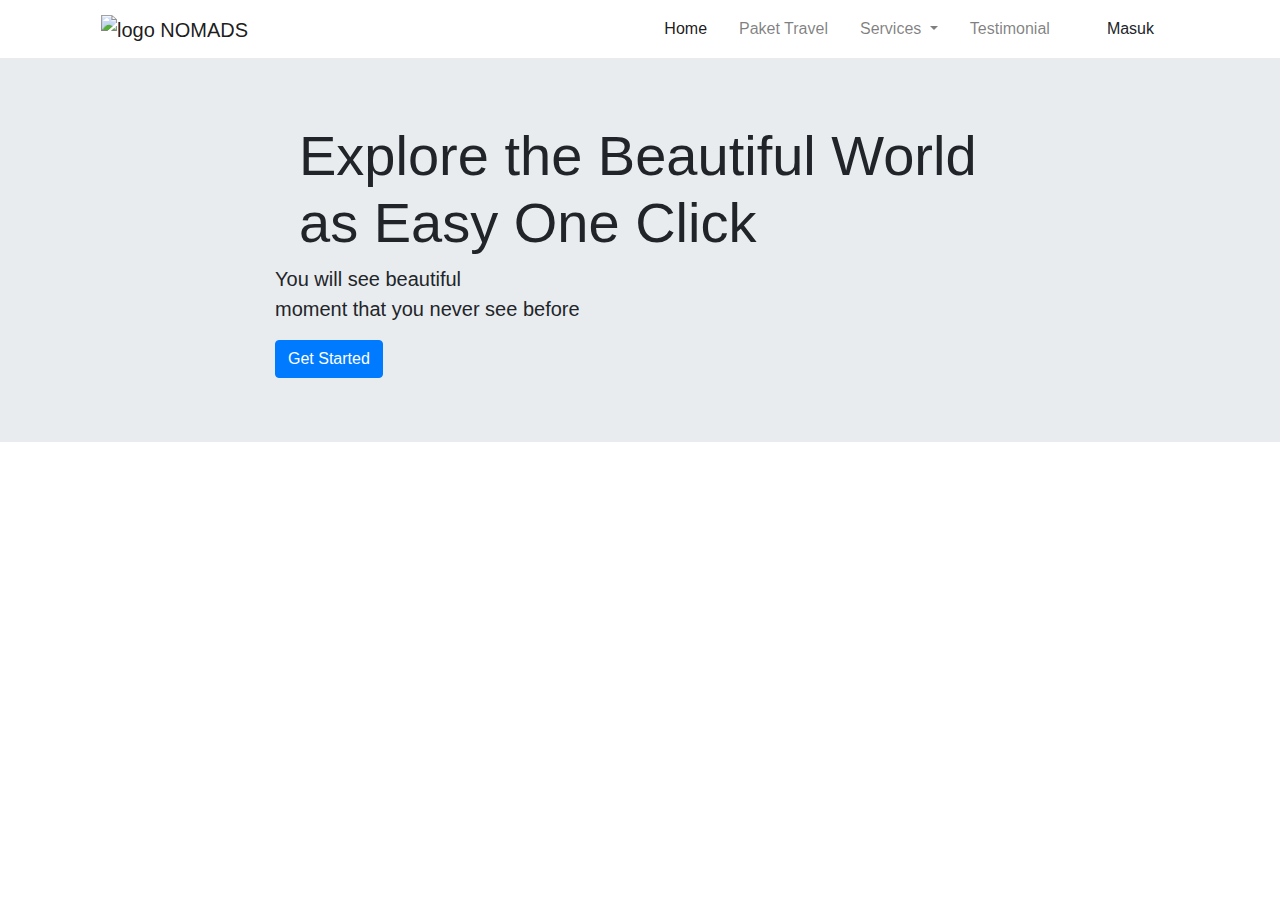
==== nomads-template/index.html @ 3c17fc30 "Done Header Template" ====
<!DOCTYPE html>
<html lang="en">
  <head>
    <meta charset="UTF-8" />
    <meta http-equiv="X-UA-Compatible" content="IE=edge" />
    <meta name="viewport" content="width=device-width, initial-scale=1.0" />
    <title>NOMADS</title>

    <!-- Bootstrap -->
    <link
      rel="stylesheet"
      href="frontend/libraries/boostrap/css/bootstrap.css"
    />
    <!-- Fonts -->
    <link rel="preconnect" href="https://fonts.gstatic.com" />
    <link
      href="https://fonts.googleapis.com/css2?family=Assistant:wght@300;400;500;600;700&family=Playfair+Display:wght@400;500;600;700&display=swap"
      rel="stylesheet"
    />

    <!-- My Style -->
    <link rel="stylesheet" href="/frontend/styles/main.css" />
  </head>

  <body>
    <!-- Navbar -->
    <div class="container">
      <nav class="navbar navbar-expand-lg navbar-light bg-white">
        <a href="#" class="navbar-brand">
          <img src="/frontend/images/logo_nomads.png" alt="logo NOMADS"
        /></a>
        <button
          class="navbar-toggler"
          type="button"
          data-toggle="collapse"
          data-target="#navigasi"
        >
          <span class="navbar-toggler-icon"></span>
        </button>

        <div class="collapse navbar-collapse" id="navigasi">
          <ul class="navbar-nav ml-auto mr-3">
            <li class="nav-item mx-md-2">
              <a href="#" class="nav-link active"
                >Home <span class="sr-only">(current)</span></a
              >
            </li>
            <li class="nav-item mx-md-2">
              <a href="#" class="nav-link">Paket Travel</a>
            </li>
            <li class="nav-item mx-md-2 dropdown">
              <a
                href="#"
                class="nav-link dropdown-toggle"
                id="navigasi"
                data-toggle="dropdown"
              >
                Services
              </a>
              <div class="dropdown-menu">
                <a href="#" class="dropdown-item">Passport</a>
                <a href="#" class="dropdown-item">Visa</a>
              </div>
            </li>
            <li class="nav-item mx-md-2">
              <a href="#" class="nav-link">Testimonial</a>
            </li>
          </ul>

          <!-- Mobile Button -->
          <form class="form-inline d-sm-block d-md-none">
            <button class="btn btn-login my-2 my-sm-0">Masuk</button>
          </form>

          <!-- Desktop Button -->
          <form class="form-inline my-2 my-lg-0 d-none d-md-block">
            <button class="btn btn-login btn-navbar-right my-2 my-sm-0 px-4">
              Masuk
            </button>
          </form>
        </div>
      </nav>
    </div>

    <!-- Header -->
    <header class="jumbotron jumbotron-fluid">
      <div class="container">
        <div class="row justify-content-center">
          <div class="col-lg-8">
            <h1 class="display-4 mx-4">
              Explore the Beautiful World as Easy One Click
            </h1>
            <p class="lead">
              You will see beautiful <br />
              moment that you never see before
            </p>
            <button class="btn btn-primary">Get Started</button>
          </div>
        </div>
      </div>
    </header>

    <script src="frontend/libraries/jquery/jquery-3.6.0.min.js"></script>
    <script src="frontend/libraries/boostrap/js/bootstrap.js"></script>
    <script src="/frontend//libraries//retina/retina.min.js"></script>
  </body>
</html>
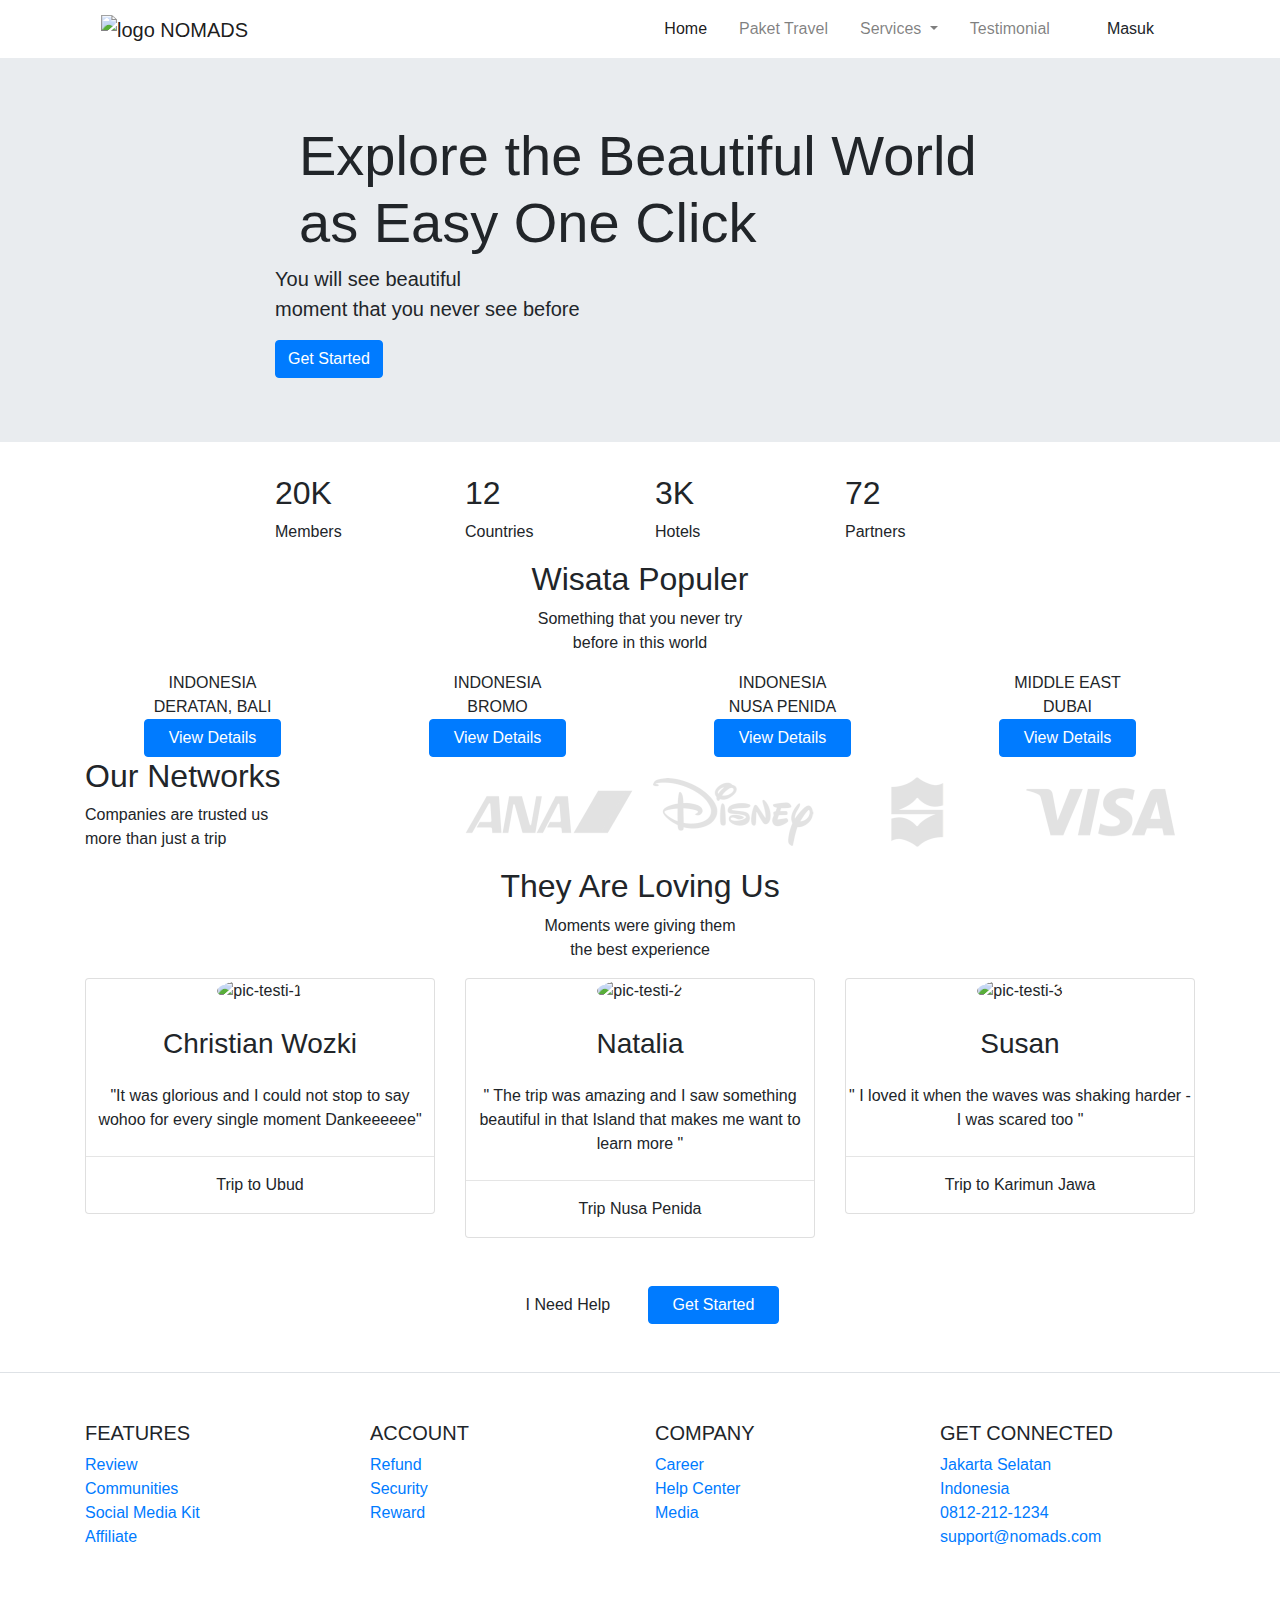
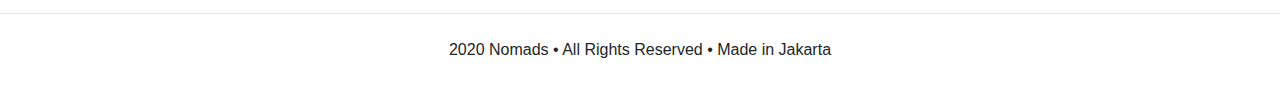
==== commit 12a5c9a6: "Done Landing Page Template" ====
--- a/nomads-template/index.html
+++ b/nomads-template/index.html
@@ -82,7 +82,7 @@
       </nav>
     </div>
 
-    <!-- Header -->
+    <!-- HEADER -->
     <header class="jumbotron jumbotron-fluid">
       <div class="container">
         <div class="row justify-content-center">
@@ -100,6 +100,246 @@
       </div>
     </header>
 
+    <!-- MAIN -->
+    <main>
+      <!-- Stats Panel -->
+      <div class="container">
+        <section class="row justify-content-center stats-panel" id="stats">
+          <div class="col-6 col-md-2 stats-detail">
+            <h2>20K</h2>
+            <p>Members</p>
+          </div>
+          <div class="col-6 col-md-2 stats-detail">
+            <h2>12</h2>
+            <p>Countries</p>
+          </div>
+          <div class="col-6 col-md-2 stats-detail">
+            <h2>3K</h2>
+            <p>Hotels</p>
+          </div>
+          <div class="col-6 col-md-2 stats-detail">
+            <h2>72</h2>
+            <p>Partners</p>
+          </div>
+        </section>
+      </div>
+
+      <!-- Section Popular -->
+      <section class="section-popular" id="popular">
+        <div class="container">
+          <div class="row">
+            <div class="col text-center section-popular-heading">
+              <h2>Wisata Populer</h2>
+              <p>
+                Something that you never try <br />
+                before in this world
+              </p>
+            </div>
+          </div>
+        </div>
+      </section>
+
+      <section class="section-popular-content" id="popularContent">
+        <div class="container">
+          <div class="row justify-content-center">
+            <div class="col-sm-6 col-md-4 col-lg-3">
+              <div class="text-center d-flex flex-column card-travel card-1">
+                <div class="travel-country">INDONESIA</div>
+                <div class="travel-location">DERATAN, BALI</div>
+                <div class="mt-auto travel-button">
+                  <a href="" class="btn btn-primary px-4">View Details</a>
+                </div>
+              </div>
+            </div>
+            <div class="col-sm-6 col-md-4 col-lg-3">
+              <div class="text-center d-flex flex-column card-travel card-2">
+                <div class="travel-country">INDONESIA</div>
+                <div class="travel-location">BROMO</div>
+                <div class="mt-auto travel-button">
+                  <a href="" class="btn btn-primary px-4">View Details</a>
+                </div>
+              </div>
+            </div>
+            <div class="col-sm-6 col-md-4 col-lg-3">
+              <div class="text-center d-flex flex-column card-travel card-3">
+                <div class="travel-country">INDONESIA</div>
+                <div class="travel-location">NUSA PENIDA</div>
+                <div class="mt-auto travel-button">
+                  <a href="" class="btn btn-primary px-4">View Details</a>
+                </div>
+              </div>
+            </div>
+            <div class="col-sm-6 col-md-4 col-lg-3">
+              <div class="text-center d-flex flex-column card-travel card-4">
+                <div class="travel-country">MIDDLE EAST</div>
+                <div class="travel-location">DUBAI</div>
+                <div class="mt-auto travel-button">
+                  <a href="" class="btn btn-primary px-4">View Details</a>
+                </div>
+              </div>
+            </div>
+          </div>
+        </div>
+      </section>
+
+      <!-- Section Networks -->
+      <section class="section-networks" id="networks">
+        <div class="container">
+          <div class="row">
+            <div class="col-md-4 text-center text-sm-left">
+              <h2>Our Networks</h2>
+              <p>
+                Companies are trusted us <br />
+                more than just a trip
+              </p>
+            </div>
+            <div class="col-md-8 d-flex align-items-center">
+              <img
+                src="./frontend/images/logo_partners.png"
+                alt="Logo Partners"
+                class="img-partners img-fluid"
+              />
+            </div>
+          </div>
+        </div>
+      </section>
+
+      <!-- Section Testimonial -->
+      <section class="section-testimonial-heading" id="testimonialHeading">
+        <div class="container">
+          <div class="row">
+            <div class="col text-center">
+              <h2>They Are Loving Us</h2>
+              <p>
+                Moments were giving them <br />
+                the best experience
+              </p>
+            </div>
+          </div>
+        </div>
+      </section>
+
+      <section class="section-testimonial-content" id="testimonialContent">
+        <div class="container">
+          <div class="row justify-content-center">
+            <div class="col-12 col-md-4">
+              <div class="card card-testimonial text-center">
+                <div class="testimonial-content">
+                  <img
+                    src="/frontend/images/testimonial-1.jpg"
+                    alt="pic-testi-1"
+                    class="mb-4 rounded-circle"
+                  />
+                  <h3 class="mb-4">Christian Wozki</h3>
+                  <p class="testimonial mb-4">
+                    "It was glorious and I could not stop to say wohoo for every
+                    single moment Dankeeeeee"
+                  </p>
+                  <hr />
+                  <p class="trip-to mt-2">Trip to Ubud</p>
+                </div>
+              </div>
+            </div>
+            <div class="col-12 col-md-4">
+              <div class="card card-testimonial text-center">
+                <div class="testimonial-content">
+                  <img
+                    src="/frontend/images/testimonial-2.jpg"
+                    alt="pic-testi-2"
+                    class="mb-4 rounded-circle"
+                  />
+                  <h3 class="mb-4">Natalia</h3>
+                  <p class="testimonial mb-4">
+                    " The trip was amazing and I saw something beautiful in that
+                    Island that makes me want to learn more "
+                  </p>
+                  <hr />
+                  <p class="trip-to mt-2">Trip Nusa Penida</p>
+                </div>
+              </div>
+            </div>
+            <div class="col-12 col-md-4">
+              <div class="card card-testimonial text-center">
+                <div class="testimonial-content">
+                  <img
+                    src="/frontend/images/testimonial-3.jpg"
+                    alt="pic-testi-3"
+                    class="mb-4 rounded-circle"
+                  />
+                  <h3 class="mb-4">Susan</h3>
+                  <p class="testimonial mb-4">
+                    " I loved it when the waves was shaking harder - I was
+                    scared too "
+                  </p>
+                  <hr />
+                  <p class="trip-to mt-2">Trip to Karimun Jawa</p>
+                </div>
+              </div>
+            </div>
+          </div>
+          <div class="row mt-4">
+            <div class="col-12 text-center">
+              <a href="#" class="btn btn-need-help px-4 mt-4 mx-1">
+                I Need Help
+              </a>
+              <a href="#" class="btn btn-primary px-4 mt-4 mx-1">
+                Get Started
+              </a>
+            </div>
+          </div>
+        </div>
+      </section>
+    </main>
+
+    <!-- FOOTER -->
+    <footer class="section-footer mt-5 mb-4 border-top">
+      <div class="container pt-5 pb-5">
+        <div class="row justify-content-center">
+          <div class="col-6 col-lg-3 mb-4 mb-md-0">
+            <h5>FEATURES</h5>
+            <ul class="list-unstyled">
+              <li><a href="#">Review</a></li>
+              <li><a href="#">Communities</a></li>
+              <li><a href="#">Social Media Kit</a></li>
+              <li><a href="#">Affiliate</a></li>
+            </ul>
+          </div>
+          <div class="col-6 col-lg-3 mb-4 mb-md-0">
+            <h5>ACCOUNT</h5>
+            <ul class="list-unstyled">
+              <li><a href="#">Refund</a></li>
+              <li><a href="#">Security</a></li>
+              <li><a href="#">Reward</a></li>
+            </ul>
+          </div>
+          <div class="col-6 col-lg-3 mb-4 mb-md-0">
+            <h5>COMPANY</h5>
+            <ul class="list-unstyled">
+              <li><a href="#">Career</a></li>
+              <li><a href="#">Help Center</a></li>
+              <li><a href="#">Media</a></li>
+            </ul>
+          </div>
+          <div class="col-6 col-lg-3 mb-4 mb-md-0">
+            <h5>GET CONNECTED</h5>
+            <ul class="list-unstyled">
+              <li><a href="#">Jakarta Selatan</a></li>
+              <li><a href="#">Indonesia</a></li>
+              <li><a href="#">0812-212-1234</a></li>
+              <li><a href="#">support@nomads.com</a></li>
+            </ul>
+          </div>
+        </div>
+      </div>
+      <div class="container-fluid">
+        <div class="row border-top justify-content-center pt-4">
+          <div class="col-auto text-gray-500 font-weight-light text-center">
+            2020 Nomads • All Rights Reserved • Made in Jakarta
+          </div>
+        </div>
+      </div>
+    </footer>
+
     <script src="frontend/libraries/jquery/jquery-3.6.0.min.js"></script>
     <script src="frontend/libraries/boostrap/js/bootstrap.js"></script>
     <script src="/frontend//libraries//retina/retina.min.js"></script>
